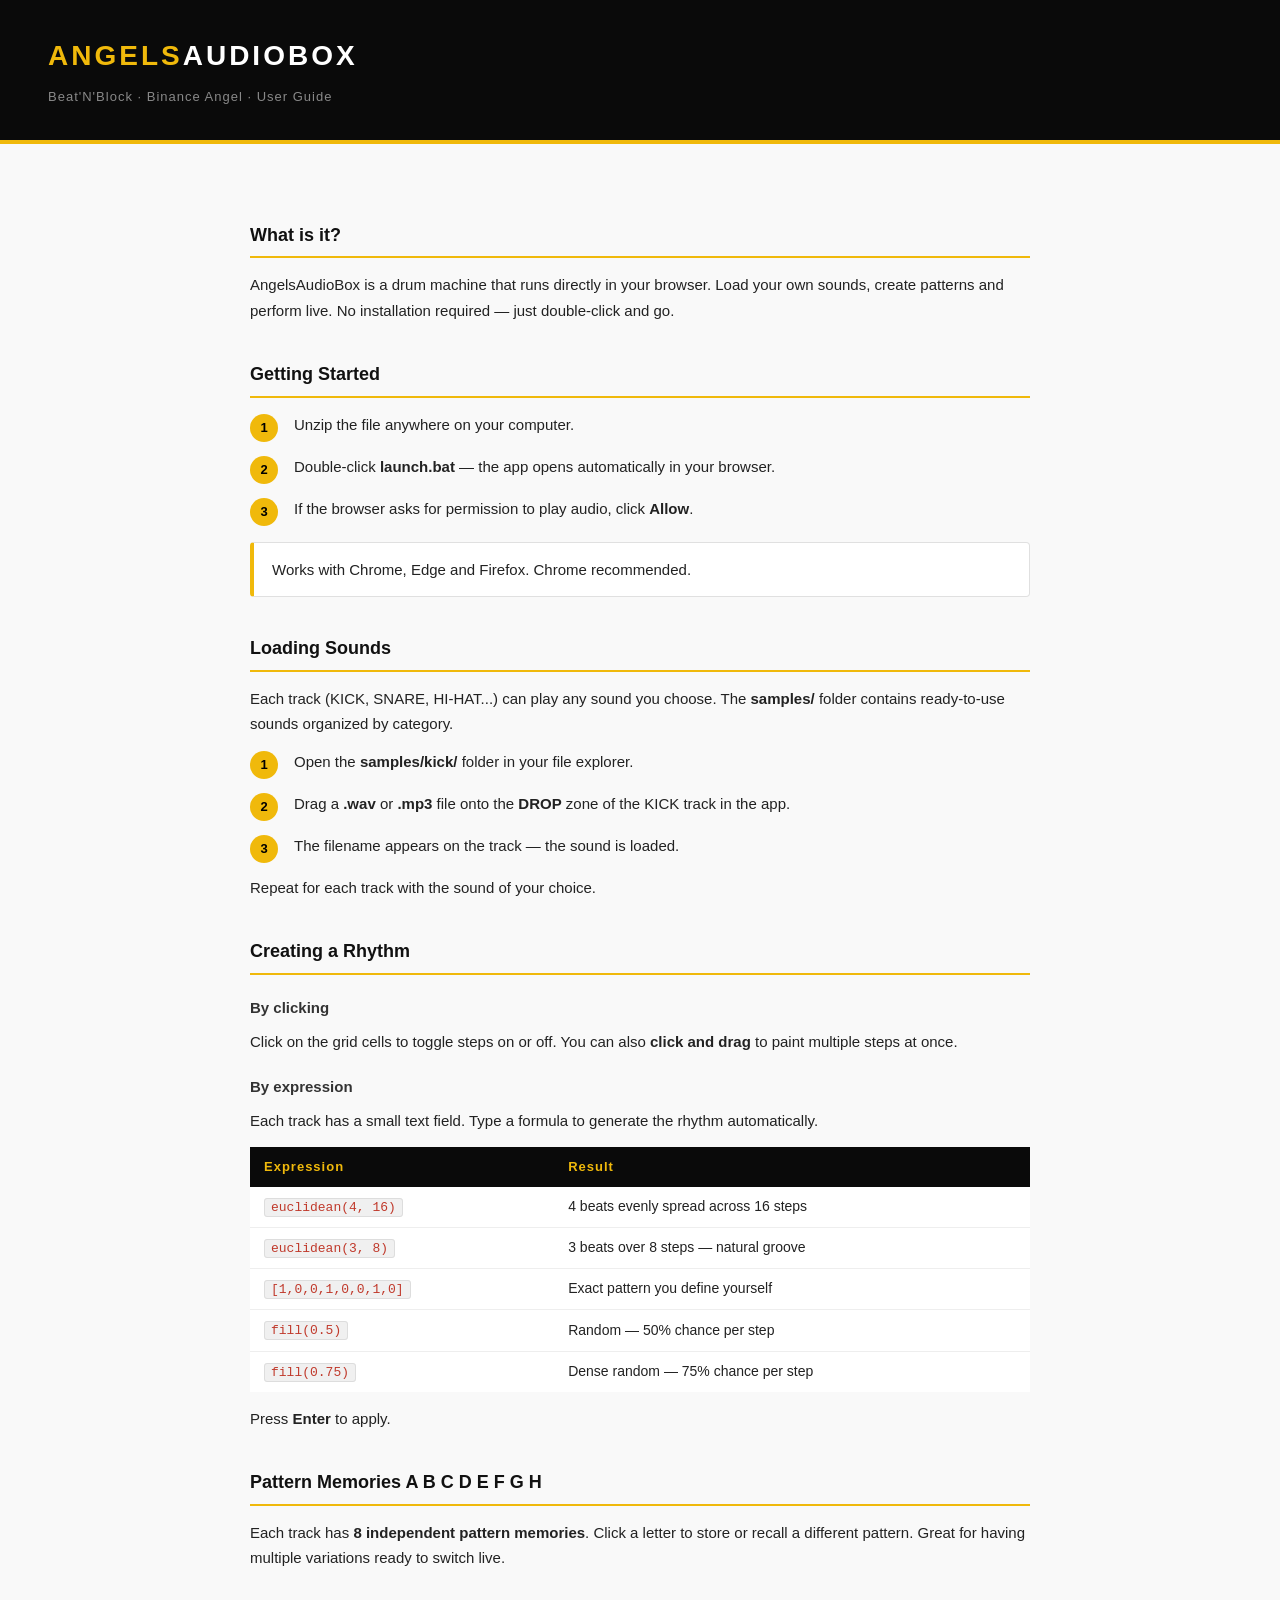
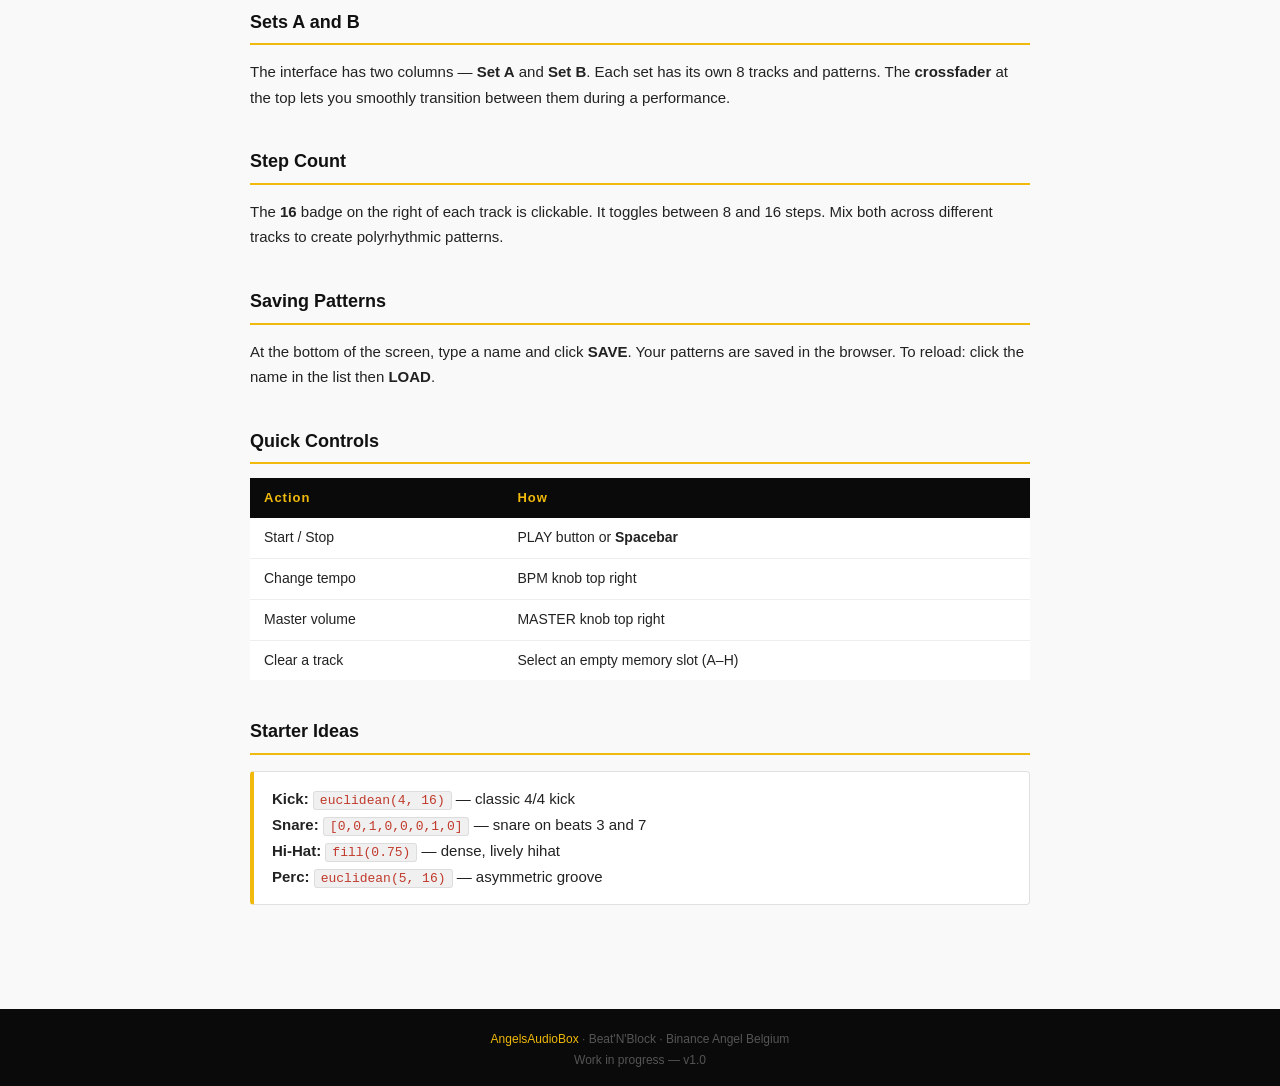
==== README-en.html @ f53c25a2 "add release files and docs" ====
<!DOCTYPE html>
<html lang="en">
<head>
<meta charset="UTF-8">
<meta name="viewport" content="width=device-width, initial-scale=1.0">
<title>AngelsAudioBox — Guide</title>
<style>
  body {
    font-family: Arial, sans-serif;
    font-size: 15px;
    line-height: 1.7;
    color: #222;
    background: #f9f9f9;
    margin: 0;
    padding: 0;
  }
  .header {
    background: #0a0a0a;
    color: #fff;
    padding: 32px 48px;
    border-bottom: 4px solid #F0B90B;
  }
  .header h1 { font-size: 28px; letter-spacing: 3px; margin: 0 0 6px 0; }
  .header h1 span { color: #F0B90B; }
  .header p { color: #888; margin: 0; font-size: 13px; letter-spacing: 1px; }
  .container { max-width: 780px; margin: 0 auto; padding: 40px 48px; }
  h2 {
    font-size: 18px;
    color: #111;
    border-bottom: 2px solid #F0B90B;
    padding-bottom: 6px;
    margin: 36px 0 14px;
  }
  h3 { font-size: 15px; color: #333; margin: 20px 0 8px; }
  p { margin: 0 0 12px; }
  .box {
    background: #fff;
    border: 1px solid #e0e0e0;
    border-left: 4px solid #F0B90B;
    border-radius: 4px;
    padding: 14px 18px;
    margin: 16px 0;
  }
  .step {
    display: flex;
    gap: 16px;
    align-items: flex-start;
    margin: 12px 0;
  }
  .step-num {
    background: #F0B90B;
    color: #000;
    font-weight: bold;
    font-size: 13px;
    min-width: 28px;
    height: 28px;
    border-radius: 50%;
    display: flex;
    align-items: center;
    justify-content: center;
    flex-shrink: 0;
    margin-top: 2px;
  }
  table {
    width: 100%;
    border-collapse: collapse;
    margin: 14px 0;
    background: #fff;
  }
  th {
    background: #0a0a0a;
    color: #F0B90B;
    text-align: left;
    padding: 9px 14px;
    font-size: 13px;
    letter-spacing: 1px;
  }
  td { padding: 8px 14px; border-bottom: 1px solid #eee; font-size: 14px; }
  tr:last-child td { border-bottom: none; }
  code {
    background: #f0f0f0;
    border: 1px solid #ddd;
    padding: 1px 6px;
    border-radius: 3px;
    font-family: monospace;
    font-size: 13px;
    color: #c0392b;
  }
  .footer {
    background: #0a0a0a;
    color: #555;
    text-align: center;
    padding: 20px;
    font-size: 12px;
    margin-top: 48px;
  }
  .footer span { color: #F0B90B; }
</style>
</head>
<body>

<div class="header">
  <h1><span>ANGELS</span>AUDIOBOX</h1>
  <p>Beat'N'Block · Binance Angel · User Guide</p>
</div>

<div class="container">

  <h2>What is it?</h2>
  <p>
    AngelsAudioBox is a drum machine that runs directly in your browser.
    Load your own sounds, create patterns and perform live.
    No installation required — just double-click and go.
  </p>

  <h2>Getting Started</h2>

  <div class="step">
    <div class="step-num">1</div>
    <div>Unzip the file anywhere on your computer.</div>
  </div>
  <div class="step">
    <div class="step-num">2</div>
    <div>Double-click <strong>launch.bat</strong> — the app opens automatically in your browser.</div>
  </div>
  <div class="step">
    <div class="step-num">3</div>
    <div>If the browser asks for permission to play audio, click <strong>Allow</strong>.</div>
  </div>

  <div class="box">
    Works with Chrome, Edge and Firefox. Chrome recommended.
  </div>

  <h2>Loading Sounds</h2>
  <p>
    Each track (KICK, SNARE, HI-HAT...) can play any sound you choose.
    The <strong>samples/</strong> folder contains ready-to-use sounds organized by category.
  </p>

  <div class="step">
    <div class="step-num">1</div>
    <div>Open the <strong>samples/kick/</strong> folder in your file explorer.</div>
  </div>
  <div class="step">
    <div class="step-num">2</div>
    <div>Drag a <strong>.wav</strong> or <strong>.mp3</strong> file onto the <strong>DROP</strong> zone of the KICK track in the app.</div>
  </div>
  <div class="step">
    <div class="step-num">3</div>
    <div>The filename appears on the track — the sound is loaded.</div>
  </div>

  <p>Repeat for each track with the sound of your choice.</p>

  <h2>Creating a Rhythm</h2>

  <h3>By clicking</h3>
  <p>
    Click on the grid cells to toggle steps on or off.
    You can also <strong>click and drag</strong> to paint multiple steps at once.
  </p>

  <h3>By expression</h3>
  <p>
    Each track has a small text field. Type a formula to generate the rhythm automatically.
  </p>

  <table>
    <tr><th>Expression</th><th>Result</th></tr>
    <tr><td><code>euclidean(4, 16)</code></td><td>4 beats evenly spread across 16 steps</td></tr>
    <tr><td><code>euclidean(3, 8)</code></td><td>3 beats over 8 steps — natural groove</td></tr>
    <tr><td><code>[1,0,0,1,0,0,1,0]</code></td><td>Exact pattern you define yourself</td></tr>
    <tr><td><code>fill(0.5)</code></td><td>Random — 50% chance per step</td></tr>
    <tr><td><code>fill(0.75)</code></td><td>Dense random — 75% chance per step</td></tr>
  </table>

  <p>Press <strong>Enter</strong> to apply.</p>

  <h2>Pattern Memories A B C D E F G H</h2>
  <p>
    Each track has <strong>8 independent pattern memories</strong>.
    Click a letter to store or recall a different pattern.
    Great for having multiple variations ready to switch live.
  </p>

  <h2>Sets A and B</h2>
  <p>
    The interface has two columns — <strong>Set A</strong> and <strong>Set B</strong>.
    Each set has its own 8 tracks and patterns.
    The <strong>crossfader</strong> at the top lets you smoothly transition between them during a performance.
  </p>

  <h2>Step Count</h2>
  <p>
    The <strong>16</strong> badge on the right of each track is clickable.
    It toggles between 8 and 16 steps. Mix both across different tracks
    to create polyrhythmic patterns.
  </p>

  <h2>Saving Patterns</h2>
  <p>
    At the bottom of the screen, type a name and click <strong>SAVE</strong>.
    Your patterns are saved in the browser.
    To reload: click the name in the list then <strong>LOAD</strong>.
  </p>

  <h2>Quick Controls</h2>

  <table>
    <tr><th>Action</th><th>How</th></tr>
    <tr><td>Start / Stop</td><td>PLAY button or <strong>Spacebar</strong></td></tr>
    <tr><td>Change tempo</td><td>BPM knob top right</td></tr>
    <tr><td>Master volume</td><td>MASTER knob top right</td></tr>
    <tr><td>Clear a track</td><td>Select an empty memory slot (A–H)</td></tr>
  </table>

  <h2>Starter Ideas</h2>
  <div class="box">
    <strong>Kick:</strong> <code>euclidean(4, 16)</code> — classic 4/4 kick<br>
    <strong>Snare:</strong> <code>[0,0,1,0,0,0,1,0]</code> — snare on beats 3 and 7<br>
    <strong>Hi-Hat:</strong> <code>fill(0.75)</code> — dense, lively hihat<br>
    <strong>Perc:</strong> <code>euclidean(5, 16)</code> — asymmetric groove
  </div>

</div>

<div class="footer">
  <span>AngelsAudioBox</span> · Beat'N'Block · Binance Angel Belgium<br>
  Work in progress — v1.0
</div>

</body>
</html>
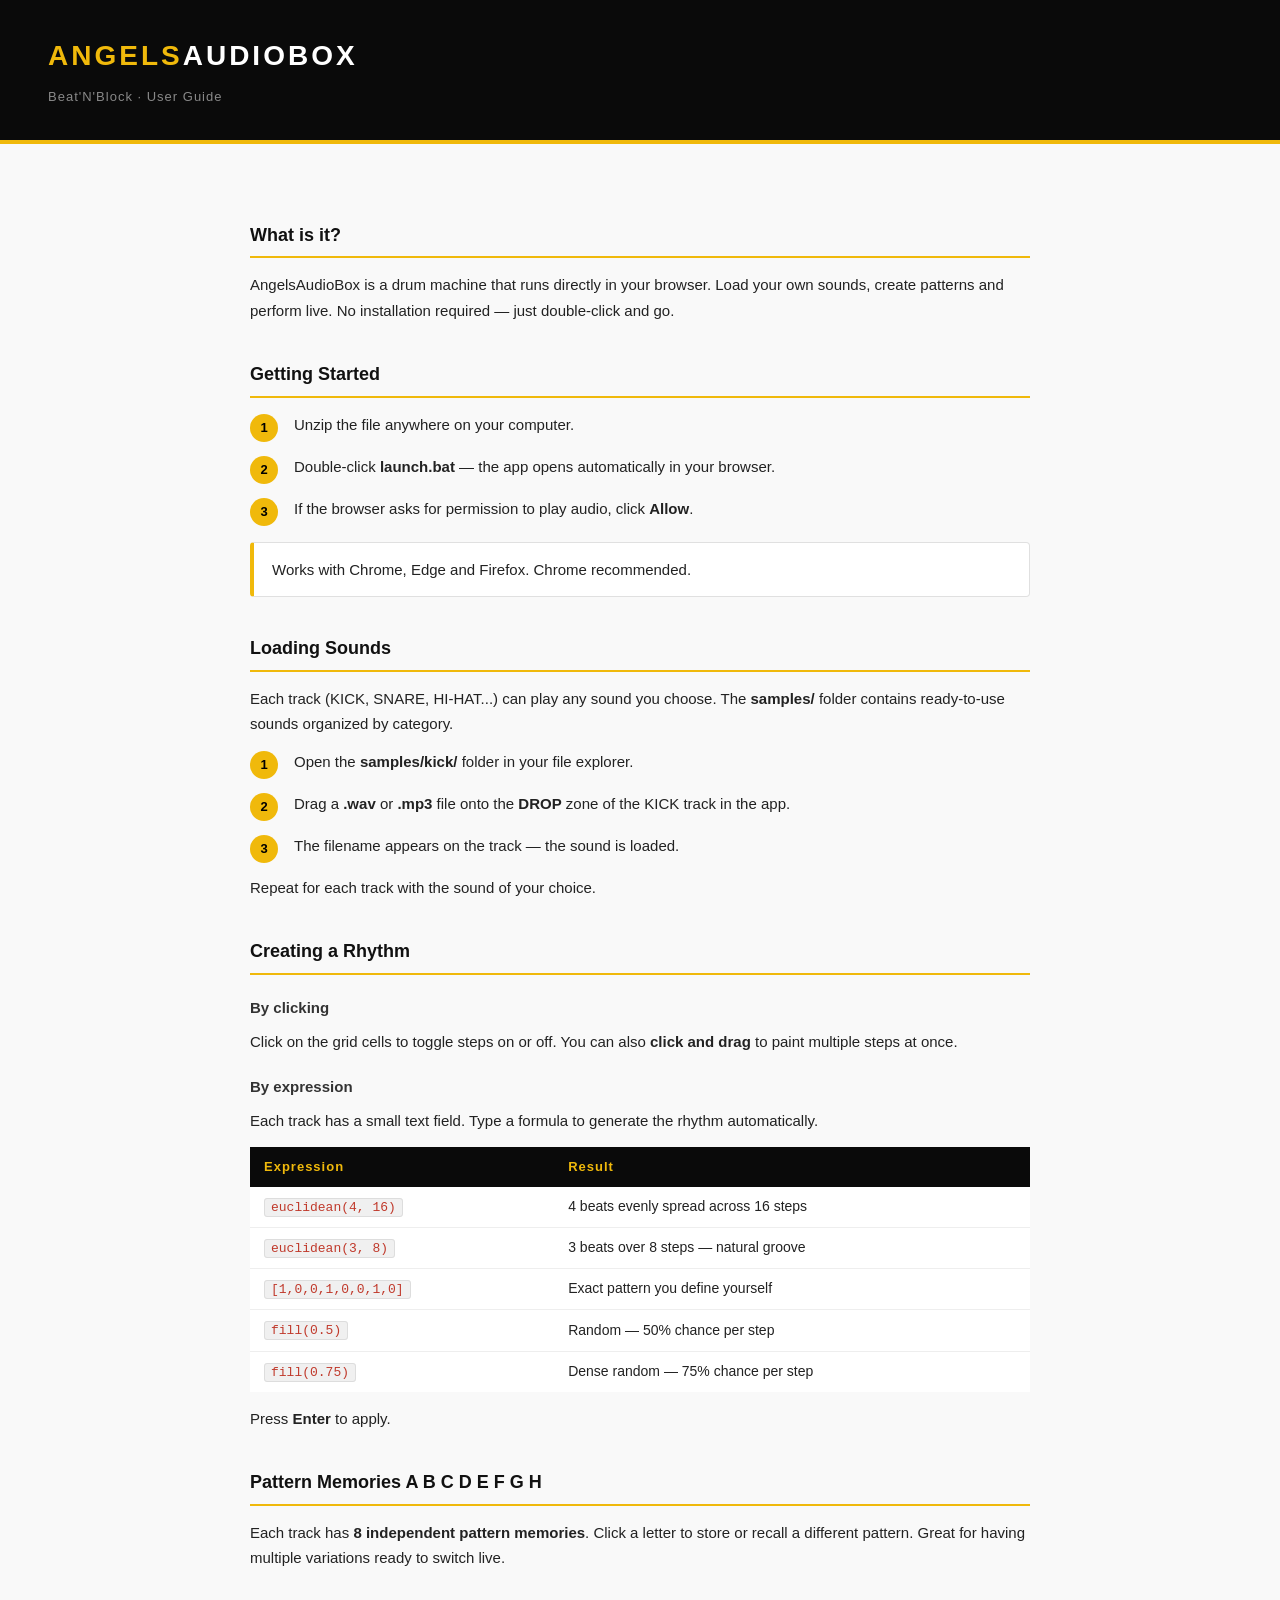
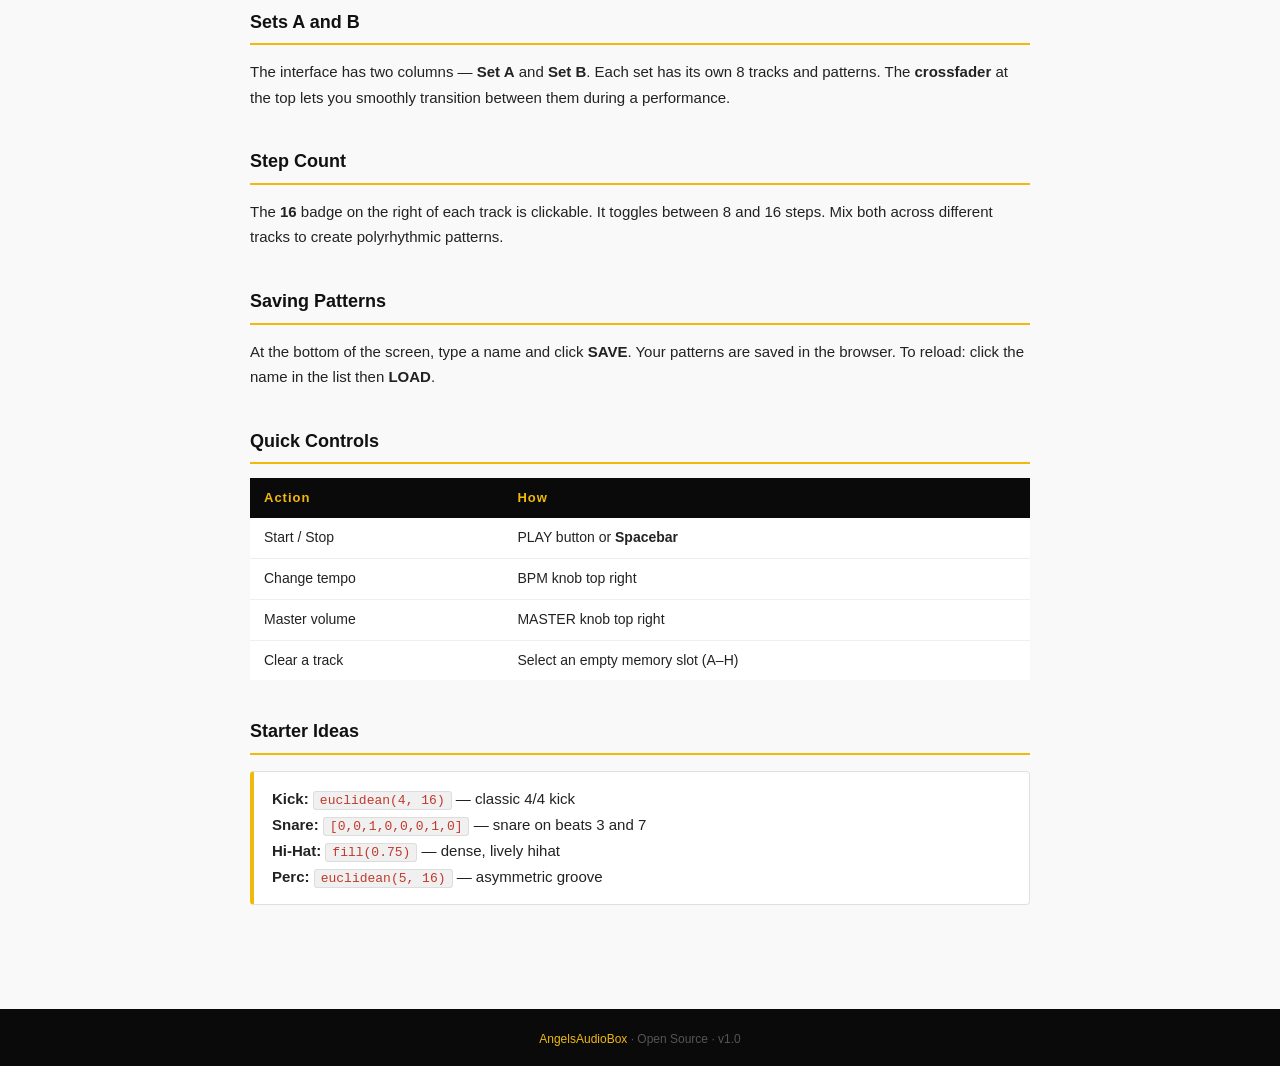
==== commit 4fc42dd9: "neutral branding" ====
--- a/README-en.html
+++ b/README-en.html
@@ -101,7 +101,7 @@
 
 <div class="header">
   <h1><span>ANGELS</span>AUDIOBOX</h1>
-  <p>Beat'N'Block · Binance Angel · User Guide</p>
+  <p>Beat'N'Block · User Guide</p>
 </div>
 
 <div class="container">
@@ -226,8 +226,7 @@
 </div>
 
 <div class="footer">
-  <span>AngelsAudioBox</span> · Beat'N'Block · Binance Angel Belgium<br>
-  Work in progress — v1.0
+  <span>AngelsAudioBox</span> · Open Source · v1.0
 </div>
 
 </body>
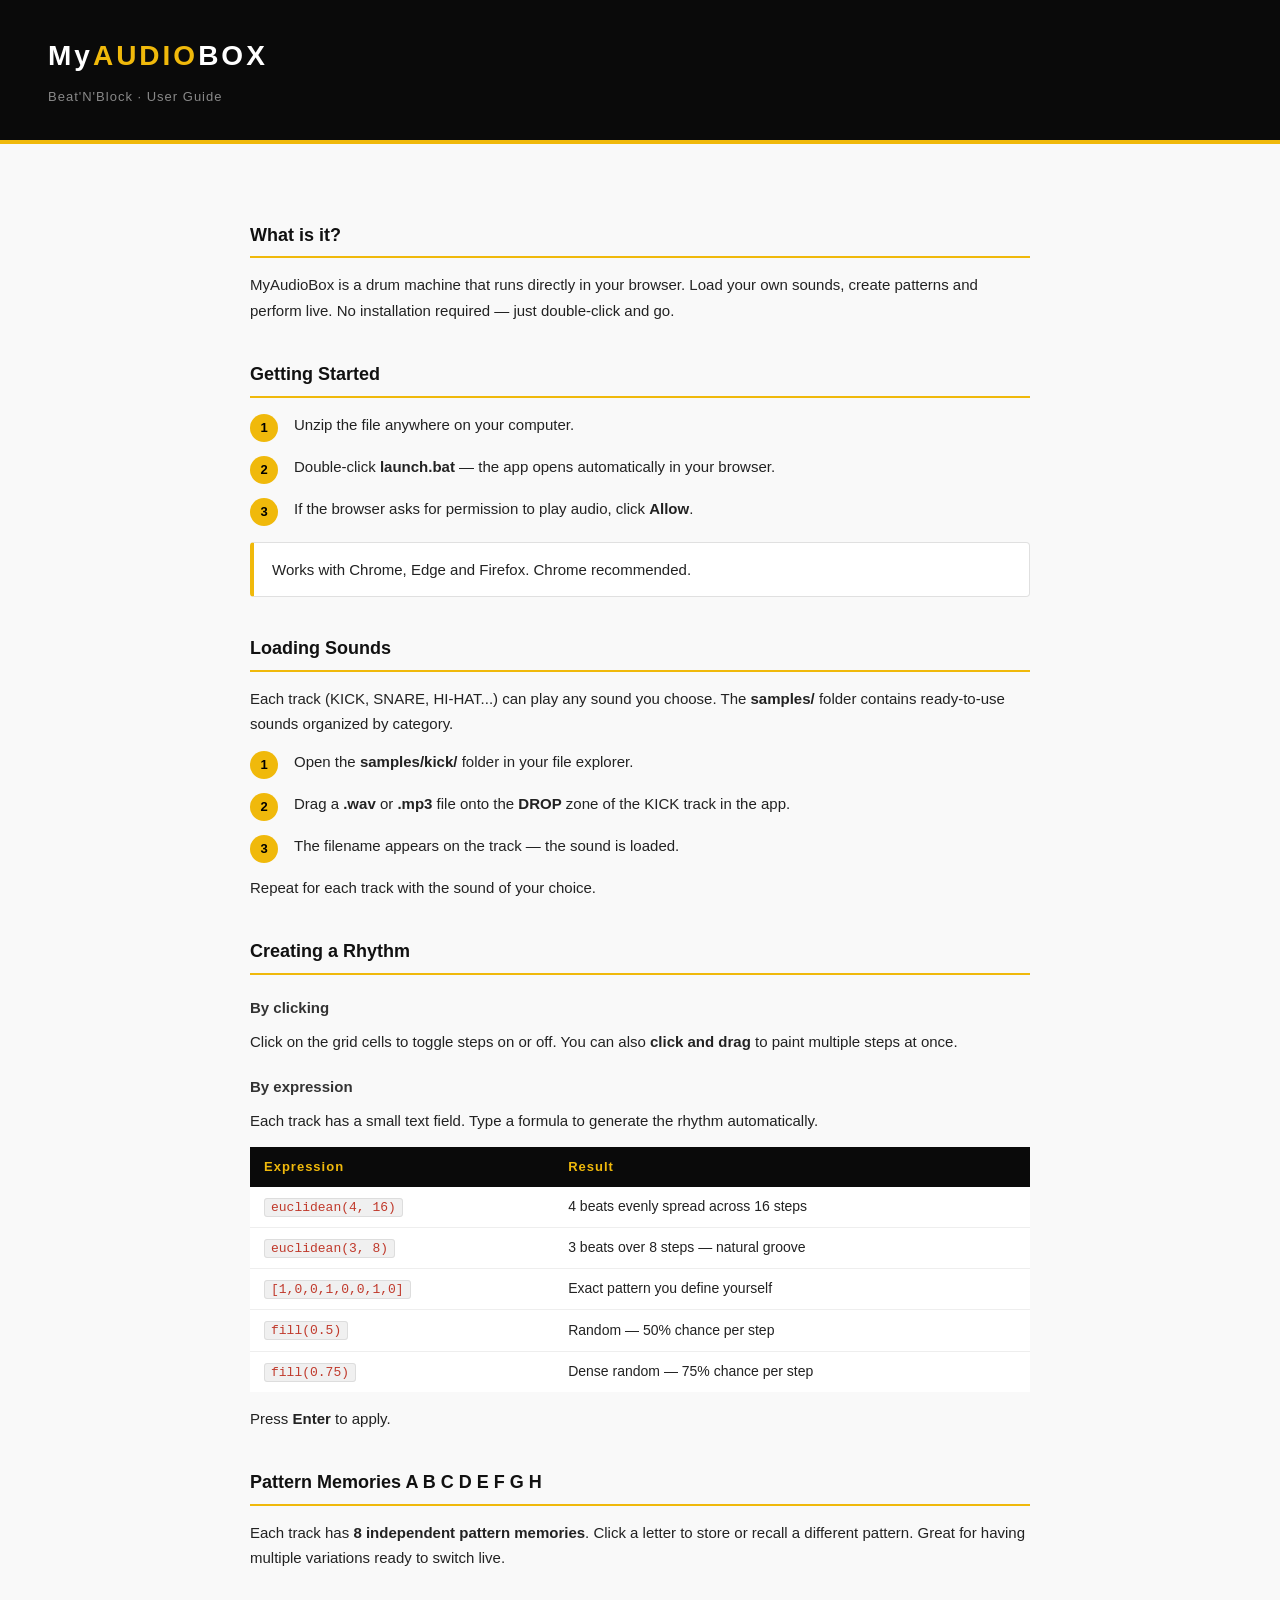
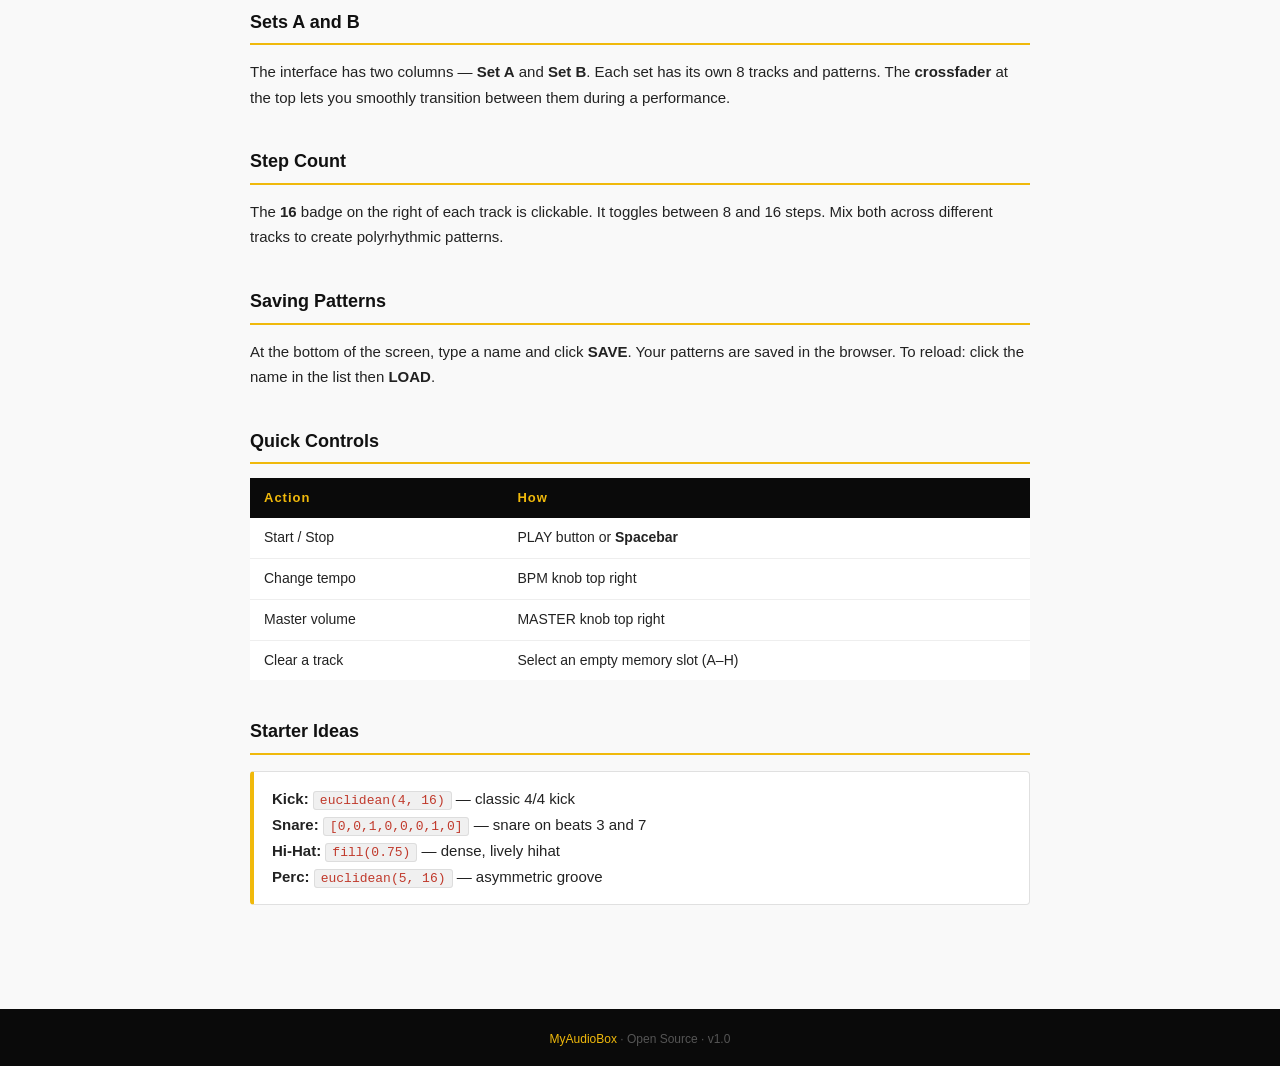
==== commit 25057188: "rename to MyAudioBox" ====
--- a/README-en.html
+++ b/README-en.html
@@ -3,7 +3,7 @@
 <head>
 <meta charset="UTF-8">
 <meta name="viewport" content="width=device-width, initial-scale=1.0">
-<title>AngelsAudioBox — Guide</title>
+<title>MyAudioBox — Guide</title>
 <style>
   body {
     font-family: Arial, sans-serif;
@@ -100,7 +100,7 @@
 <body>
 
 <div class="header">
-  <h1><span>ANGELS</span>AUDIOBOX</h1>
+  <h1>My<span>AUDIO</span>BOX</h1>
   <p>Beat'N'Block · User Guide</p>
 </div>
 
@@ -108,7 +108,7 @@
 
   <h2>What is it?</h2>
   <p>
-    AngelsAudioBox is a drum machine that runs directly in your browser.
+    MyAudioBox is a drum machine that runs directly in your browser.
     Load your own sounds, create patterns and perform live.
     No installation required — just double-click and go.
   </p>
@@ -226,7 +226,7 @@
 </div>
 
 <div class="footer">
-  <span>AngelsAudioBox</span> · Open Source · v1.0
+  <span>MyAudioBox</span> · Open Source · v1.0
 </div>
 
 </body>
